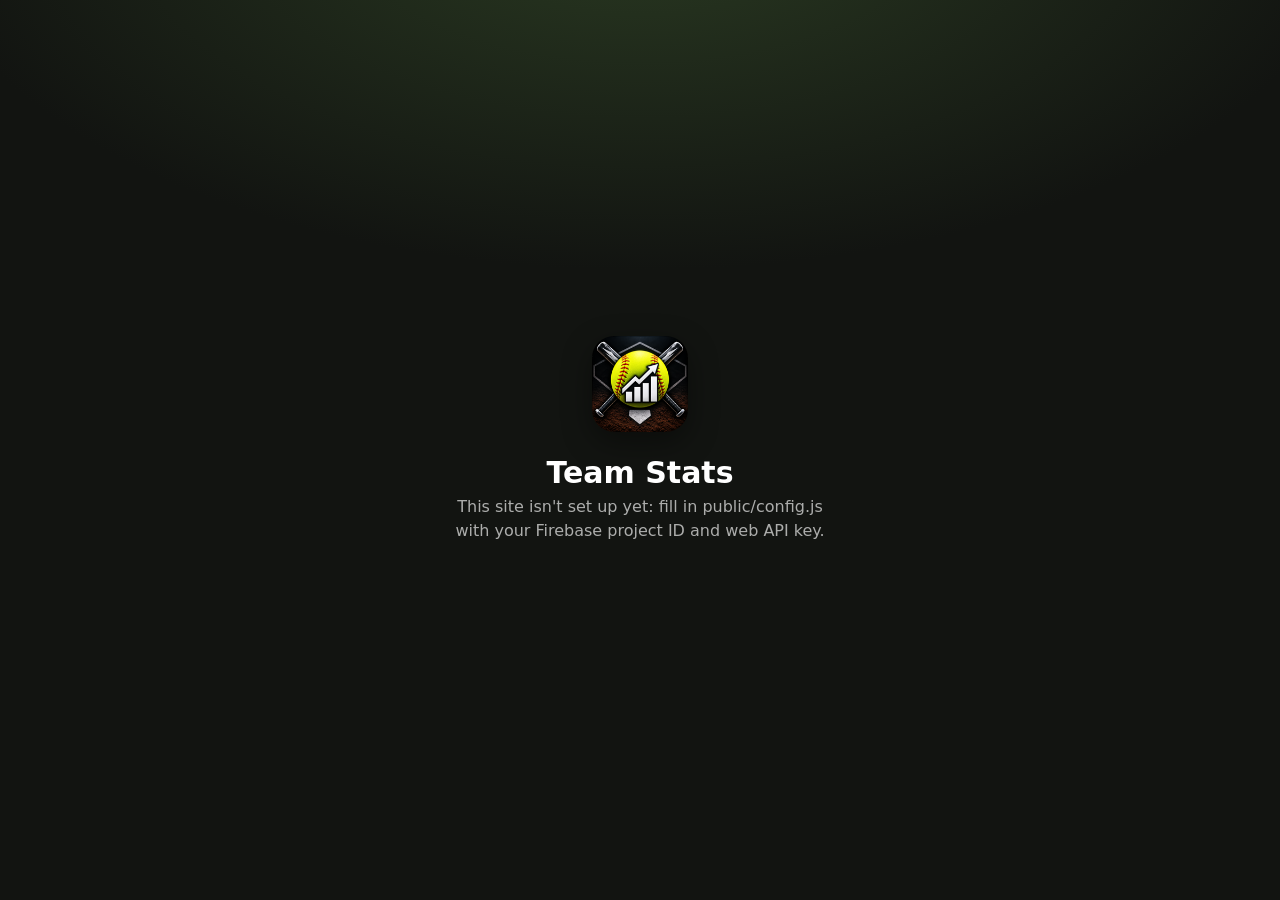
==== index.html @ 269b9b55 "Website" ====
<!doctype html>
<html lang="en">
<head>
  <meta charset="utf-8">
  <meta name="viewport" content="width=device-width, initial-scale=1, viewport-fit=cover">
  <meta name="theme-color" content="#121411">
  <meta name="robots" content="noindex">
  <title>Team Stats</title>
  <link rel="icon" type="image/png" href="favicon.png">
  <link rel="apple-touch-icon" href="apple-touch-icon.png">
  <link rel="stylesheet" href="styles.css">
</head>
<body>
  <div id="app" aria-live="polite"></div>
  <script src="config.js"></script>
  <script src="app.js"></script>
</body>
</html>
---- styles.css ----
/* Same look as the app: dark scoreboard, optic-yellow numbers, field-green accents, soft cards. */

:root {
  --bg: #f1f2ee;
  --card: #ffffff;
  --card-2: #f6f7f3;
  --text: #121411;
  --muted: #687064;
  --line: rgba(0, 0, 0, 0.08);
  --accent: #2e7d2a;
  --optic: #d9f23a;
  --board-1: #222621;
  --board-2: #121411;
  --win: #33a854;
  --loss: #db403d;
  --tie: #8a8f86;
  --hit: #1a52db;
  --hr: #f58c0d;
  --out: #d91f26;
  --other: #8c40bf;
  --radius: 14px;
  --shadow: 0 1px 2px rgba(0, 0, 0, 0.05), 0 4px 14px rgba(0, 0, 0, 0.05);
  --round: ui-rounded, "SF Pro Rounded", "Nunito", system-ui, -apple-system, "Segoe UI", Roboto, sans-serif;
  color-scheme: light dark;
}

@media (prefers-color-scheme: dark) {
  :root {
    --bg: #0b0c0b;
    --card: #191b18;
    --card-2: #20231f;
    --text: #f1f2ee;
    --muted: #9aa196;
    --line: rgba(255, 255, 255, 0.08);
    --accent: #59b04a;
    --shadow: none;
  }
}

* { box-sizing: border-box; }

html { -webkit-text-size-adjust: 100%; }

body {
  margin: 0;
  background: var(--bg);
  color: var(--text);
  font: 16px/1.45 system-ui, -apple-system, "Segoe UI", Roboto, sans-serif;
  padding: env(safe-area-inset-top) env(safe-area-inset-right) env(safe-area-inset-bottom) env(safe-area-inset-left);
}

a { color: var(--accent); text-decoration: none; }
a:hover { text-decoration: underline; }

button, input, select { font: inherit; color: inherit; }

.wrap { max-width: 980px; margin: 0 auto; padding: 0 16px 40px; }

/* ---------- Header ---------- */

.topbar {
  background: linear-gradient(var(--board-1), var(--board-2));
  color: #fff;
  border-bottom: 1px solid rgba(255, 255, 255, 0.06);
}
.topbar .wrap { padding-top: 14px; padding-bottom: 0; }
.brand { display: flex; align-items: center; gap: 12px; }
.brand img { width: 40px; height: 40px; border-radius: 10px; }
.brand h1 { font: 800 22px/1.1 var(--round); margin: 0; letter-spacing: -0.01em; }
.brand .sub { font: 700 12px/1.2 var(--round); letter-spacing: 0.08em; text-transform: uppercase; color: rgba(255, 255, 255, 0.6); margin-top: 2px; }
.brand .record { margin-left: auto; text-align: right; }
.brand .record b { display: block; font: 800 24px/1 var(--round); color: var(--optic); font-variant-numeric: tabular-nums; }

.tabs { display: flex; gap: 4px; margin-top: 14px; overflow-x: auto; scrollbar-width: none; }
.tabs a {
  flex: 0 0 auto;
  padding: 10px 14px 12px;
  font: 700 15px/1 var(--round);
  color: rgba(255, 255, 255, 0.65);
  border-bottom: 3px solid transparent;
  text-decoration: none;
}
.tabs a.on { color: #fff; border-bottom-color: var(--optic); }
.tabs .spacer { flex: 1; }
.tabs button.link {
  background: none; border: 0; padding: 10px 4px 12px; cursor: pointer;
  color: rgba(255, 255, 255, 0.5); font: 600 13px/1 var(--round); white-space: nowrap; flex: 0 0 auto;
}

/* ---------- Building blocks ---------- */

h2.section {
  font: 800 13px/1 var(--round);
  letter-spacing: 0.09em;
  text-transform: uppercase;
  color: var(--muted);
  margin: 28px 0 10px;
}

.card {
  background: var(--card);
  border: 1px solid var(--line);
  border-radius: var(--radius);
  box-shadow: var(--shadow);
}
.pad { padding: 16px; }

.board {
  background: linear-gradient(var(--board-1), var(--board-2));
  color: #fff;
  border-radius: 16px;
  border: 1px solid rgba(255, 255, 255, 0.08);
  box-shadow: 0 6px 18px rgba(0, 0, 0, 0.18);
}

.muted { color: var(--muted); }
.small { font-size: 13px; }
.num { font-variant-numeric: tabular-nums; }

.badge {
  display: inline-grid; place-items: center;
  width: 40px; height: 40px; border-radius: 10px; flex: 0 0 auto;
  font: 800 19px/1 var(--round); color: #fff;
}
.badge.W { background: var(--win); }
.badge.L { background: var(--loss); }
.badge.T { background: var(--tie); }
.badge.LIVE { background: var(--optic); color: #111; font-size: 11px; letter-spacing: 0.04em; }

.pill {
  display: inline-flex; align-items: center; gap: 6px;
  padding: 3px 9px; border-radius: 999px;
  font: 800 11px/1.4 var(--round); letter-spacing: 0.06em; text-transform: uppercase;
}
.pill.live { background: var(--optic); color: #111; }
.pill.live::before {
  content: ""; width: 7px; height: 7px; border-radius: 50%; background: #d91f26;
  animation: pulse 1.4s ease-in-out infinite;
}
.pill.demo { background: rgba(255, 255, 255, 0.14); color: #fff; }
@keyframes pulse { 50% { opacity: 0.25; } }
@media (prefers-reduced-motion: reduce) { .pill.live::before { animation: none; } }

select.control {
  appearance: none; -webkit-appearance: none;
  background: var(--card) url("data:image/svg+xml,%3Csvg xmlns='http://www.w3.org/2000/svg' width='12' height='8'%3E%3Cpath d='M1 1l5 5 5-5' stroke='%23888' stroke-width='2' fill='none'/%3E%3C/svg%3E") no-repeat right 12px center;
  border: 1px solid var(--line);
  border-radius: 10px;
  padding: 9px 34px 9px 12px;
  font: 600 15px/1.2 var(--round);
  max-width: 100%;
}
.controls { display: flex; flex-wrap: wrap; gap: 8px; margin-bottom: 12px; }

/* ---------- Lock screen ---------- */

.lock {
  min-height: 100vh; display: grid; place-items: center; padding: 24px 16px;
  background: radial-gradient(1200px 600px at 50% -10%, #2a3a22 0%, var(--board-2) 60%);
}
.lock .panel { width: 100%; max-width: 380px; text-align: center; color: #fff; }
.lock img { width: 96px; height: 96px; border-radius: 22px; box-shadow: 0 10px 30px rgba(0, 0, 0, 0.4); }
.lock h1 { font: 800 30px/1.1 var(--round); margin: 18px 0 6px; }
.lock p { color: rgba(255, 255, 255, 0.65); margin: 0 0 22px; }
.lock form { display: grid; gap: 10px; }
.lock input {
  width: 100%; padding: 14px 16px; border-radius: 12px;
  border: 1px solid rgba(255, 255, 255, 0.15); background: rgba(255, 255, 255, 0.07);
  color: #fff; font-size: 17px; text-align: center;
}
.lock input:focus { outline: 2px solid var(--optic); outline-offset: 1px; }
.btn {
  border: 0; border-radius: 12px; padding: 13px 16px; cursor: pointer;
  font: 800 17px/1 var(--round);
  background: linear-gradient(#3b9a35, #2e7d2a); color: #fff;
  box-shadow: 0 2px 8px rgba(46, 125, 42, 0.35);
}
.btn:active { transform: scale(0.98); }
.btn[disabled] { opacity: 0.6; cursor: default; }
.lock .err { color: #ff8a80; min-height: 1.4em; margin-top: 4px; font-size: 14px; }

/* ---------- Live game ---------- */

.live-card { padding: 16px 18px; margin-top: 16px; }
.live-top { display: flex; align-items: center; gap: 10px; flex-wrap: wrap; }
.live-top .where { color: rgba(255, 255, 255, 0.6); font: 700 13px/1 var(--round); letter-spacing: 0.06em; text-transform: uppercase; }
.live-top .open { margin-left: auto; color: var(--optic); font: 700 14px/1 var(--round); }
.live-body { display: grid; grid-template-columns: minmax(0, 340px) auto; justify-content: space-between; gap: 16px; align-items: center; margin-top: 14px; }
.score-row { display: flex; align-items: baseline; gap: 10px; }
.score-row + .score-row { margin-top: 4px; }
.score-row .tm { font: 800 15px/1.2 var(--round); letter-spacing: 0.04em; text-transform: uppercase; color: rgba(255, 255, 255, 0.75); min-width: 0; overflow: hidden; text-overflow: ellipsis; white-space: nowrap; flex: 1; }
.score-row .rn { font: 800 40px/1 var(--round); color: var(--optic); font-variant-numeric: tabular-nums; }
.situation { display: flex; align-items: center; gap: 14px; margin-top: 12px; color: rgba(255, 255, 255, 0.7); font: 700 13px/1 var(--round); letter-spacing: 0.05em; text-transform: uppercase; flex-wrap: wrap; }
.outs { display: inline-flex; gap: 5px; vertical-align: middle; margin-left: 6px; }
.outs i { width: 11px; height: 11px; border-radius: 50%; border: 1px solid rgba(255, 255, 255, 0.25); background: rgba(255, 255, 255, 0.08); }
.outs i.on { background: var(--optic); border-color: var(--optic); box-shadow: 0 0 6px rgba(217, 242, 58, 0.6); }
.atbat { margin-top: 10px; font-size: 15px; color: rgba(255, 255, 255, 0.85); }
.atbat b { color: #fff; font-family: var(--round); }
.diamond { width: 112px; text-align: center; }
.diamond svg { width: 112px; height: 86px; display: block; }
.diamond .runners { font-size: 12px; color: rgba(255, 255, 255, 0.75); line-height: 1.35; }

/* ---------- Game list ---------- */

.games { display: grid; gap: 8px; }
.game-row {
  display: flex; align-items: center; gap: 12px; padding: 12px 14px;
  color: inherit; text-decoration: none;
}
.game-row:hover { text-decoration: none; background: var(--card-2); }
.game-row .who { font: 700 17px/1.25 var(--round); }
.game-row .when { color: var(--muted); font-size: 14px; }
.game-row .sc { margin-left: auto; font: 800 21px/1 var(--round); font-variant-numeric: tabular-nums; white-space: nowrap; }
.game-row .chev { color: var(--muted); font-size: 20px; margin-left: 4px; }
.empty { padding: 28px 16px; text-align: center; color: var(--muted); }

/* ---------- Game page ---------- */

.back { display: inline-block; margin: 16px 0 0; font: 700 15px/1 var(--round); }
.game-head { padding: 18px; margin-top: 12px; text-align: center; }
.game-head .status { font: 800 13px/1 var(--round); letter-spacing: 0.12em; text-transform: uppercase; color: var(--optic); }
.game-head .teams { display: grid; grid-template-columns: 1fr auto 1fr; align-items: end; gap: 8px; margin-top: 10px; }
.game-head .tn { font: 800 13px/1.2 var(--round); letter-spacing: 0.06em; text-transform: uppercase; color: rgba(255, 255, 255, 0.7); overflow-wrap: anywhere; }
.game-head .big { font: 800 52px/1 var(--round); color: var(--optic); font-variant-numeric: tabular-nums; }
.game-head .dash { font: 800 30px/1 var(--round); color: rgba(255, 255, 255, 0.3); padding-bottom: 10px; }
.game-head .date { margin-top: 10px; color: rgba(255, 255, 255, 0.6); font-size: 14px; }

/* ---------- Tables ---------- */

.scroll { overflow-x: auto; -webkit-overflow-scrolling: touch; border-radius: var(--radius); }
table.stats { border-collapse: separate; border-spacing: 0; width: 100%; font-size: 14px; }
table.stats th, table.stats td { padding: 9px 10px; text-align: right; white-space: nowrap; border-bottom: 1px solid var(--line); font-variant-numeric: tabular-nums; }
table.stats th {
  font: 800 11px/1 var(--round); letter-spacing: 0.06em; text-transform: uppercase; color: var(--muted);
  background: var(--card-2); position: sticky; top: 0;
}
table.stats th.sortable { cursor: pointer; user-select: none; }
table.stats th.sorted { color: var(--accent); }
table.stats th:first-child, table.stats td:first-child {
  text-align: left; position: sticky; left: 0; background: var(--card); z-index: 1;
  font-weight: 600; box-shadow: 1px 0 0 var(--line);
}
table.stats th:first-child { background: var(--card-2); z-index: 2; }
table.stats tr:last-child td { border-bottom: 0; }
table.stats tr.total td { font-weight: 800; background: var(--card-2); }
table.stats tr.total td:first-child { background: var(--card-2); }
table.stats td.zero { color: var(--muted); opacity: 0.6; }
table.stats td.rate { font-weight: 700; }
table.line td.r, table.line th.r { border-left: 1px solid var(--line); font-weight: 800; }

.legend { margin-top: 10px; font-size: 13px; color: var(--muted); }

/* ---------- Spray chart ---------- */

.spray-card { padding: 14px; }
.spray-head { display: flex; align-items: baseline; gap: 10px; flex-wrap: wrap; }
.spray-head .t { font: 800 19px/1.2 var(--round); }
.spray-head .l { margin-left: auto; color: var(--muted); font: 600 13px/1.2 var(--round); }
.spray-card svg.field { display: block; width: 100%; max-width: 560px; margin: 8px auto 0; height: auto; }
.keys { display: flex; flex-wrap: wrap; gap: 14px; align-items: center; margin-top: 10px; font: 700 12px/1 var(--round); }
.keys span { display: inline-flex; align-items: center; gap: 5px; }
.keys i { width: 10px; height: 10px; border-radius: 50%; display: inline-block; }
.keys .count { margin-left: auto; color: var(--muted); font-variant-numeric: tabular-nums; }

/* ---------- Play-by-play ---------- */

.pbp .inn { padding: 10px 16px 4px; font: 800 12px/1 var(--round); letter-spacing: 0.08em; text-transform: uppercase; color: var(--muted); background: var(--card-2); border-top: 1px solid var(--line); }
.pbp .inn:first-child { border-top: 0; border-radius: var(--radius) var(--radius) 0 0; }
.pbp .play { padding: 9px 16px; border-top: 1px solid var(--line); }
.pbp .play .r { color: var(--muted); font-size: 13px; }

.book img { display: block; width: 100%; height: auto; border-radius: 10px; background: #fbfaf5; }
.book .note { padding: 18px; text-align: center; color: var(--muted); }

.foot { margin-top: 30px; text-align: center; color: var(--muted); font-size: 13px; }

.notice { margin-top: 16px; padding: 14px 16px; border-radius: var(--radius); background: rgba(219, 64, 61, 0.1); color: var(--loss); font-weight: 600; }

@media (max-width: 560px) {
  .live-body { grid-template-columns: 1fr; }
  .diamond { width: auto; display: flex; align-items: center; gap: 12px; text-align: left; }
  .game-head .big { font-size: 44px; }
  .brand .record b { font-size: 21px; }
}
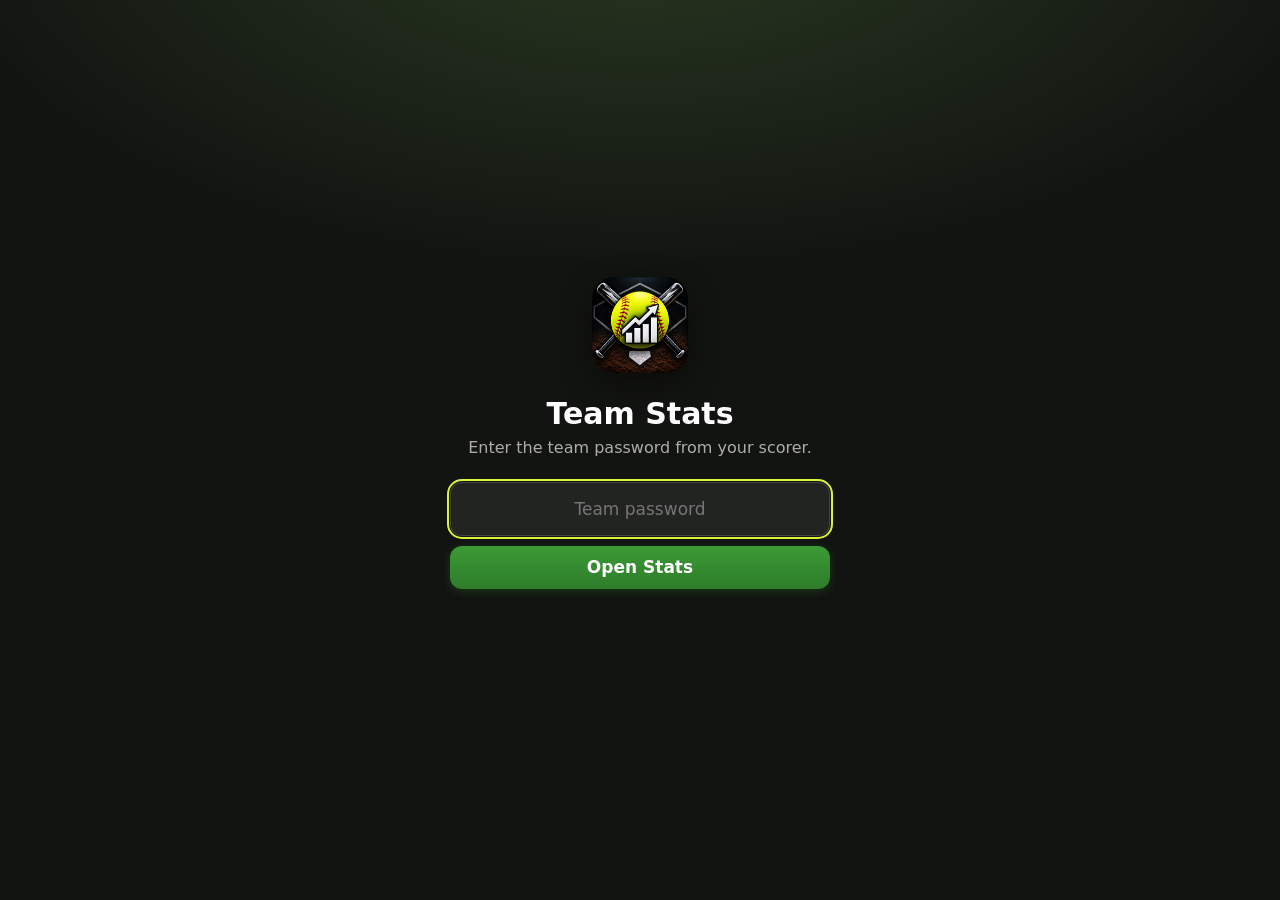
==== commit 2b85a7f4: "Handle seasons / tournaments" ====
--- a/index.html
+++ b/index.html
@@ -12,7 +12,16 @@
 </head>
 <body>
   <div id="app" aria-live="polite"></div>
-  <script src="config.js"></script>
-  <script src="app.js"></script>
+  <script>
+    // Always load the latest config and code: hosts like GitHub Pages let browsers keep old copies
+    // for up to 10 minutes, so an update (or a just-filled-in config.js) wouldn't show right away.
+    (function load(files) {
+      if (!files.length) return;
+      var s = document.createElement("script");
+      s.src = files[0] + "?v=" + Date.now();
+      s.onload = function () { load(files.slice(1)); };
+      document.body.appendChild(s);
+    })(["config.js", "app.js"]);
+  </script>
 </body>
 </html>
--- a/styles.css
+++ b/styles.css
@@ -96,6 +96,9 @@
   color: var(--muted);
   margin: 28px 0 10px;
 }
+h2.section { display: flex; align-items: center; gap: 8px; flex-wrap: wrap; }
+h2.section .rec { margin-left: auto; letter-spacing: 0.04em; font-variant-numeric: tabular-nums; }
+.pill.tourney { background: var(--accent); color: #fff; letter-spacing: 0.04em; }
 
 .card {
   background: var(--card);
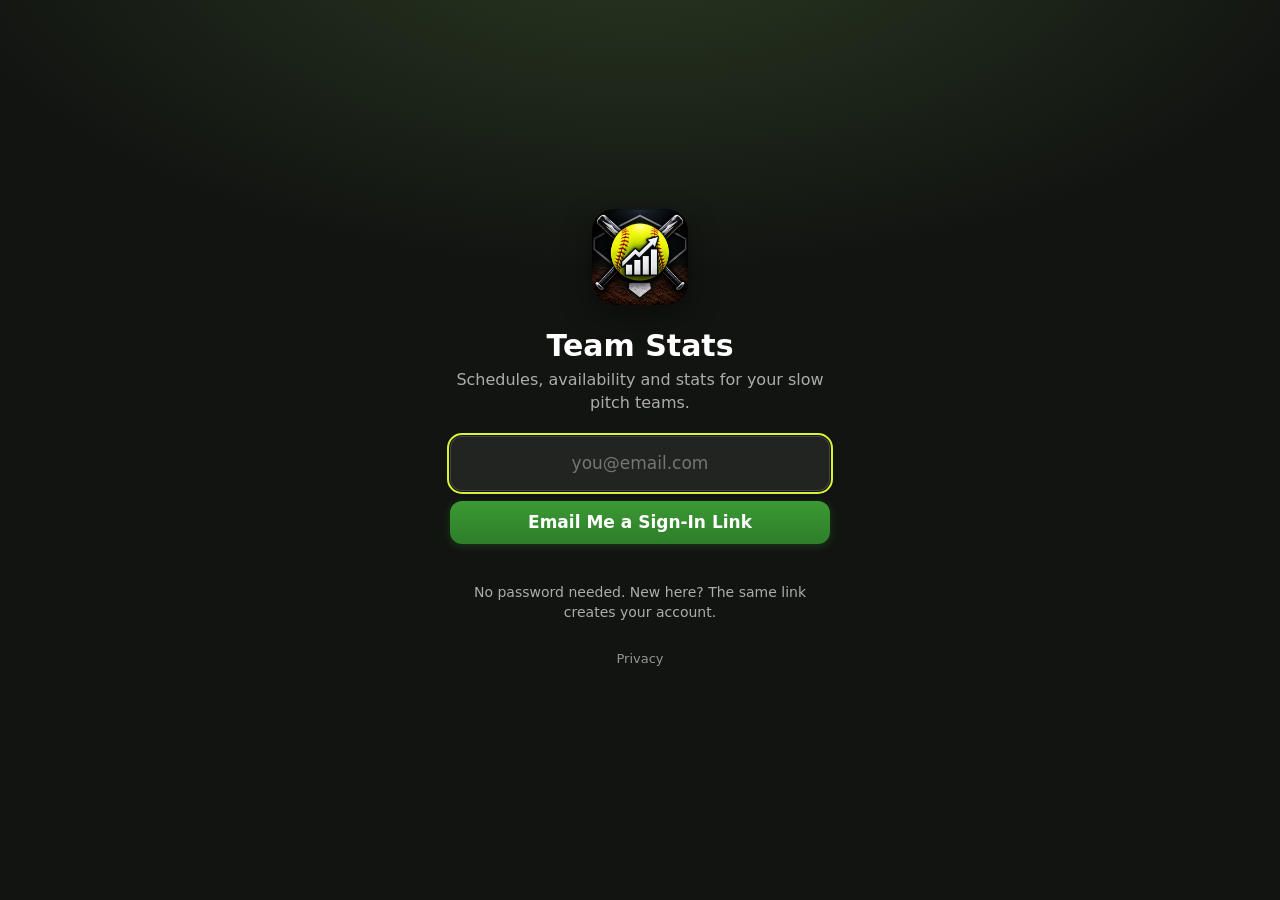
==== commit df1f266c: "Web app ui improvements" ====
--- a/index.html
+++ b/index.html
@@ -8,13 +8,19 @@
   <title>Team Stats</title>
   <link rel="icon" type="image/png" href="favicon.png">
   <link rel="apple-touch-icon" href="apple-touch-icon.png">
-  <link rel="stylesheet" href="styles.css">
+  <script>
+    // Hosts like GitHub Pages let browsers keep old copies for up to 10 minutes, so load the latest
+    // styles, config and code every time (otherwise an update wouldn't show right away).
+    var css = document.createElement("link");
+    css.rel = "stylesheet";
+    css.href = "styles.css?v=" + Date.now();
+    document.head.appendChild(css);
+  </script>
+  <noscript><link rel="stylesheet" href="styles.css"></noscript>
 </head>
 <body>
   <div id="app" aria-live="polite"></div>
   <script>
-    // Always load the latest config and code: hosts like GitHub Pages let browsers keep old copies
-    // for up to 10 minutes, so an update (or a just-filled-in config.js) wouldn't show right away.
     (function load(files) {
       if (!files.length) return;
       var s = document.createElement("script");
--- a/styles.css
+++ b/styles.css
@@ -154,6 +154,7 @@
   max-width: 100%;
 }
 .controls { display: flex; flex-wrap: wrap; gap: 8px; margin-bottom: 12px; }
+.controls .control { flex: 1 1 180px; min-width: 0; }
 
 /* ---------- Lock screen ---------- */
 
@@ -181,6 +182,23 @@
 .btn:active { transform: scale(0.98); }
 .btn[disabled] { opacity: 0.6; cursor: default; }
 .lock .err { color: #ff8a80; min-height: 1.4em; margin-top: 4px; font-size: 14px; }
+.team-list { display: grid; gap: 8px; margin: -8px 0 22px; text-align: left; }
+.team-item { display: flex; align-items: center; gap: 6px; }
+.team-item a {
+  flex: 1; display: block; padding: 14px 16px; border-radius: 12px;
+  background: rgba(255, 255, 255, 0.08); border: 1px solid rgba(255, 255, 255, 0.12);
+  color: #fff; font: 800 18px/1.2 var(--round); text-decoration: none;
+}
+.team-item a:hover { background: rgba(255, 255, 255, 0.14); }
+.team-item a::after { content: "›"; float: right; color: var(--optic); }
+.team-item .forget { background: none; border: 0; color: rgba(255, 255, 255, 0.4); font-size: 24px; cursor: pointer; padding: 6px 8px; }
+.lock .or { margin: 4px 0 12px; font-size: 14px; }
+.lock .fine { margin-top: 28px; font-size: 13px; }
+.lock .fine a { color: rgba(255, 255, 255, 0.55); }
+.tabs .teams-link {
+  flex: 0 0 auto; padding: 10px 4px 12px; white-space: nowrap;
+  color: rgba(255, 255, 255, 0.55); font: 600 13px/1 var(--round); border: 0;
+}
 
 /* ---------- Live game ---------- */
 
@@ -251,6 +269,15 @@
 table.stats td.rate { font-weight: 700; }
 table.line td.r, table.line th.r { border-left: 1px solid var(--line); font-weight: 800; }
 
+.my-rates { display: grid; grid-template-columns: repeat(4, minmax(0, 1fr)); gap: 8px; }
+.my-rate { padding: 16px 8px 14px; text-align: center; }
+.my-rate b { display: block; font: 800 32px/1 var(--round); color: var(--accent); font-variant-numeric: tabular-nums; }
+.my-rate span, .my-counts span { display: block; margin-top: 6px; font: 800 11px/1 var(--round); letter-spacing: 0.1em; text-transform: uppercase; color: var(--muted); }
+.my-counts { display: grid; grid-template-columns: repeat(12, minmax(0, 1fr)); margin-top: 8px; padding: 6px 4px; }
+@media (max-width: 700px) { .my-counts { grid-template-columns: repeat(6, minmax(0, 1fr)); } }
+.my-counts div { text-align: center; padding: 8px 4px; }
+.my-counts b { display: block; font: 800 20px/1 var(--round); font-variant-numeric: tabular-nums; }
+@media (max-width: 480px) { .my-rate b { font-size: 22px; } }
 .legend { margin-top: 10px; font-size: 13px; color: var(--muted); }
 
 /* ---------- Spray chart ---------- */
@@ -285,3 +312,142 @@
   .game-head .big { font-size: 44px; }
   .brand .record b { font-size: 21px; }
 }
+
+/* ---------- Accounts, schedule & team ---------- */
+
+.lock input[type="text"], .lock input[type="email"] { margin-bottom: 0; }
+.lock .flash, .flash {
+  background: rgba(217, 242, 58, 0.14); color: inherit; border: 1px solid rgba(217, 242, 58, 0.35);
+  border-radius: 12px; padding: 10px 14px; font-size: 14px;
+}
+main .flash { margin-top: 16px; }
+.lock details.fold { text-align: left; margin: 14px 0 0; }
+.lock details.fold summary { cursor: pointer; color: var(--optic); font: 700 15px/1.3 var(--round); padding: 6px 0; }
+.lock details.fold form { margin-top: 10px; }
+.lock .or a { color: rgba(255, 255, 255, 0.75); }
+.btn.small { padding: 9px 13px; font-size: 14px; border-radius: 10px; box-shadow: none; }
+.btn.ghost { background: rgba(127, 127, 127, 0.16); color: inherit; box-shadow: none; }
+.lock .btn.ghost { color: #fff; }
+.btn.danger { background: rgba(219, 64, 61, 0.14); color: var(--loss); box-shadow: none; }
+h2.section .btn { margin-left: auto; letter-spacing: 0; text-transform: none; }
+.link-btn { background: none; border: 0; padding: 4px 2px; color: var(--accent); font: 700 14px/1 var(--round); cursor: pointer; }
+.link-btn.danger { color: var(--loss); }
+.muted { color: var(--muted); }
+
+/* Schedule cards */
+.sched { padding: 14px 16px; margin-bottom: 10px; }
+.sched.is-past { opacity: 0.75; }
+.sched-top { display: flex; gap: 14px; align-items: flex-start; }
+.sched-date {
+  flex: 0 0 auto; width: 56px; text-align: center; border-radius: 12px; padding: 6px 0 7px;
+  background: linear-gradient(var(--board-1), var(--board-2)); color: #fff;
+}
+.sched-date .dow, .sched-date .mon { display: block; font: 800 10px/1.2 var(--round); letter-spacing: 0.08em; text-transform: uppercase; color: rgba(255, 255, 255, 0.65); }
+.sched-date .day { display: block; font: 800 24px/1.1 var(--round); color: var(--optic); }
+.sched-info { flex: 1; min-width: 0; }
+.sched-info .opp { font: 800 18px/1.25 var(--round); }
+.sched-info .meta { color: var(--muted); font-size: 14px; margin-top: 2px; }
+.sched-info .loc { margin-top: 6px; font-size: 14px; }
+.sched-info .loc-name { display: block; }
+.sched-info .loc-links { display: flex; flex-wrap: wrap; gap: 6px; margin-top: 6px; }
+.sched-info .map-link {
+  font: 700 12px/1 var(--round); padding: 6px 10px; border-radius: 999px; text-decoration: none;
+  background: var(--card-2); border: 1px solid var(--line); color: inherit;
+}
+.sched-info .map-link:hover { border-color: var(--accent, currentColor); }
+.sched-info .notes { margin-top: 6px; font-size: 14px; white-space: pre-wrap; }
+/* Edit / Delete float in the corner so the field, map buttons and notes get the card's full width. */
+.sched-admin { float: right; display: flex; gap: 2px; margin: -6px -8px 0 8px; }
+.sched-admin .link-btn { padding: 6px 8px; font-size: 13px; }
+.answer { display: flex; align-items: center; gap: 10px; flex-wrap: wrap; margin-top: 14px; }
+.answer-label { font: 700 14px/1 var(--round); color: var(--muted); }
+.seg { display: inline-flex; background: var(--card-2); border: 1px solid var(--line); border-radius: 12px; padding: 3px; gap: 3px; margin-left: auto; }
+.seg-btn {
+  border: 0; background: none; cursor: pointer; padding: 9px 16px; border-radius: 9px;
+  font: 800 15px/1 var(--round); color: var(--muted);
+}
+.seg-btn.on { color: #fff; box-shadow: 0 1px 3px rgba(0, 0, 0, 0.18); }
+.seg-btn.in.on { background: var(--win); }
+.seg-btn.maybe.on { background: #d39b12; }
+.seg-btn.out.on { background: var(--loss); }
+.seg-btn[disabled] { opacity: 0.5; }
+.tally { display: flex; gap: 12px; flex-wrap: wrap; margin-top: 12px; font: 700 13px/1 var(--round); }
+.tally .t-in { color: var(--win); }
+.tally .t-maybe { color: #c48d0c; }
+.tally .t-out { color: var(--loss); }
+.tally .t-none { color: var(--muted); }
+details.who { margin-top: 10px; }
+details.who summary, details.fold.past summary { cursor: pointer; color: var(--accent); font: 700 14px/1.4 var(--round); }
+details.fold.past { margin-top: 18px; }
+details.fold.past summary { margin-bottom: 10px; }
+.who-group { margin-top: 10px; }
+.who-head { font: 800 11px/1 var(--round); letter-spacing: 0.08em; text-transform: uppercase; margin-bottom: 6px; }
+.who-head.in { color: var(--win); } .who-head.maybe { color: #c48d0c; } .who-head.out { color: var(--loss); } .who-head.none { color: var(--muted); }
+.who-names { display: flex; flex-wrap: wrap; gap: 6px; }
+.who-name { background: var(--card-2); border: 1px solid var(--line); border-radius: 999px; padding: 4px 10px; font-size: 14px; }
+.who-name em { color: var(--muted); font-style: normal; }
+
+/* Add / edit game */
+.game-form { padding: 16px; margin-bottom: 10px; display: grid; gap: 12px; border-color: var(--accent); }
+.form-title { font: 800 17px/1 var(--round); }
+.game-form label { display: grid; gap: 5px; font: 700 12px/1 var(--round); letter-spacing: 0.04em; text-transform: uppercase; color: var(--muted); }
+.game-form input, .game-form select, .game-form textarea {
+  font: 16px/1.3 system-ui, sans-serif; color: var(--text); background: var(--card-2);
+  border: 1px solid var(--line); border-radius: 10px; padding: 10px 12px; width: 100%; text-transform: none; letter-spacing: 0;
+  min-width: 0; max-width: 100%;
+}
+/* Safari gives date and time fields a fixed minimum width of their own; let them shrink to the column. */
+.game-form input[type="date"], .game-form input[type="time"] {
+  -webkit-appearance: none; appearance: none; display: block; min-height: 44px; text-align: left;
+}
+.game-form input::-webkit-date-and-time-value { text-align: left; }
+.game-form label { min-width: 0; }
+.row2 { display: grid; grid-template-columns: minmax(0, 1fr) minmax(0, 1fr); gap: 10px; }
+.pin-field { display: grid; gap: 8px; margin-top: -4px; }
+.pin-row { display: flex; align-items: center; gap: 10px; flex-wrap: wrap; }
+.pin-status { font-size: 14px; color: var(--muted); margin-right: auto; }
+.pin-map { display: grid; gap: 8px; }
+.pin-map[hidden] { display: none; }
+.pin-search { display: flex; gap: 8px; }
+.pin-search input { flex: 1; min-width: 0; }
+.pin-results { display: grid; gap: 4px; }
+.pin-result { display: grid; gap: 2px; text-align: left; padding: 8px 10px; border-radius: 10px; border: 1px solid var(--line); background: var(--card-2); color: inherit; cursor: pointer; }
+.pin-result b { font: 700 14px/1.2 var(--round); }
+.pin-result span { font-size: 12px; color: var(--muted); overflow: hidden; text-overflow: ellipsis; white-space: nowrap; }
+.pin-canvas { height: 320px; border-radius: 12px; overflow: hidden; border: 1px solid var(--line); }
+.pin-tools { display: flex; align-items: center; justify-content: space-between; gap: 8px; }
+.pin-tools .seg { margin-left: 0; }
+.pin-note { margin: 0; font-size: 13px; color: var(--muted); }
+.pin-icon { background: #e5322d; border: 3px solid #fff; border-radius: 50%; box-shadow: 0 1px 4px rgba(0, 0, 0, 0.5); }
+.form-actions { display: flex; gap: 8px; justify-content: flex-end; flex-wrap: wrap; }
+.form-actions.start { justify-content: flex-start; margin-top: 12px; }
+
+/* Team tab */
+.codebox {
+  font: 600 14px/1.4 ui-monospace, SFMono-Regular, Menlo, monospace; background: var(--card-2);
+  border: 1px solid var(--line); border-radius: 10px; padding: 10px 12px; overflow-wrap: anywhere;
+}
+.codebox.big { font-size: 22px; font-weight: 800; letter-spacing: 0.06em; text-align: center; }
+.roster-row { display: flex; align-items: center; gap: 10px; padding: 12px 16px; border-top: 1px solid var(--line); flex-wrap: wrap; }
+.roster-row:first-child { border-top: 0; }
+.rname { flex: 1; font: 700 16px/1.3 var(--round); display: flex; align-items: center; gap: 8px; flex-wrap: wrap; }
+.pill.mgr { background: var(--accent); color: #fff; }
+.pill.sched { background: var(--card-2); color: var(--accent); border: 1px solid var(--accent); }
+.you { color: var(--muted); font: 600 13px/1 var(--round); }
+.radmin { display: flex; gap: 10px; align-items: center; margin-left: auto; }
+.role-select {
+  appearance: none; -webkit-appearance: none; background: var(--card-2) url("data:image/svg+xml,%3Csvg xmlns='http://www.w3.org/2000/svg' width='10' height='6'%3E%3Cpath d='M1 1l4 4 4-4' fill='none' stroke='%23888' stroke-width='1.6'/%3E%3C/svg%3E") no-repeat right 10px center;
+  border: 1px solid var(--line); border-radius: 9px; padding: 6px 28px 6px 10px; font: 700 13px/1.2 var(--round);
+}
+.team-actions { display: flex; gap: 8px; flex-wrap: wrap; }
+
+@media (max-width: 560px) {
+  .tabs { gap: 0; margin-left: -6px; margin-right: -6px; }
+  .tabs a { padding-left: 8px; padding-right: 8px; font-size: 14px; }
+  .sched-info .loc-links { gap: 5px; }
+  .sched-info .map-link { padding: 6px 9px; }
+  .seg { margin-left: 0; width: 100%; }
+  .seg-btn { flex: 1; }
+  .row2 { grid-template-columns: minmax(0, 1fr); }
+}
+.pin-tools .seg-btn[aria-pressed="true"] { background: var(--accent); color: #fff; }
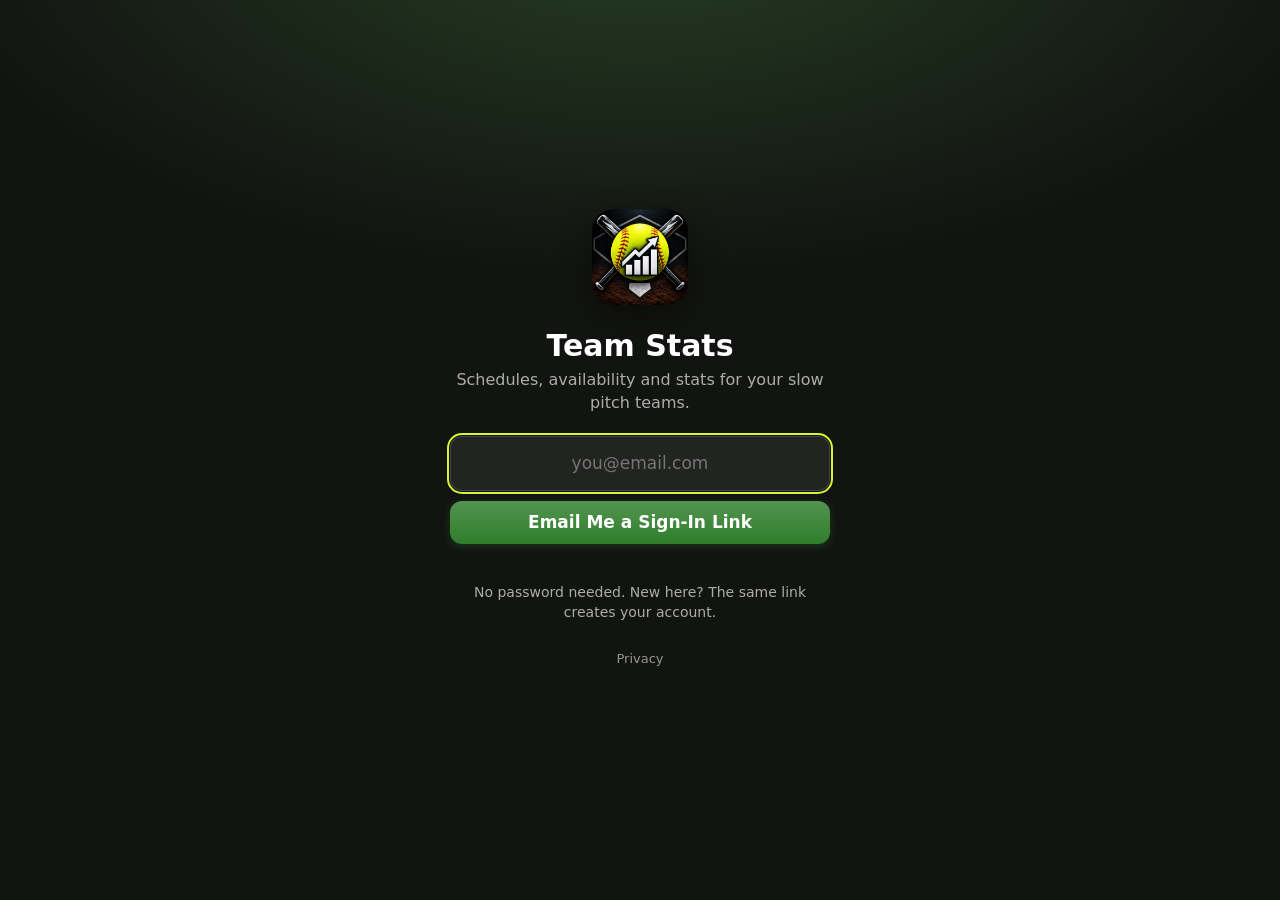
==== commit 45bf5089: "Fix gradient" ====
--- a/index.html
+++ b/index.html
@@ -8,6 +8,10 @@
   <title>Team Stats</title>
   <link rel="icon" type="image/png" href="favicon.png">
   <link rel="apple-touch-icon" href="apple-touch-icon.png">
+  <link rel="manifest" href="manifest.json">
+  <meta name="apple-mobile-web-app-capable" content="yes">
+  <meta name="apple-mobile-web-app-status-bar-style" content="black-translucent">
+  <meta name="apple-mobile-web-app-title" content="Team Stats">
   <script>
     // Hosts like GitHub Pages let browsers keep old copies for up to 10 minutes, so load the latest
     // styles, config and code every time (otherwise an update wouldn't show right away).
@@ -27,7 +31,7 @@
       s.src = files[0] + "?v=" + Date.now();
       s.onload = function () { load(files.slice(1)); };
       document.body.appendChild(s);
-    })(["config.js", "app.js"]);
+    })(["config.js", "engine.js", "book.js", "scorer.js", "app.js"]);
   </script>
 </body>
 </html>
--- a/styles.css
+++ b/styles.css
@@ -8,9 +8,14 @@
   --muted: #687064;
   --line: rgba(0, 0, 0, 0.08);
   --accent: #2e7d2a;
+  --on-accent: #fff;        /* text on the main color (team colors may set it dark) */
   --optic: #d9f23a;
   --board-1: #222621;
   --board-2: #121411;
+  /* Behind every page, in the team's colors: a glow of the main color over the page color. */
+  --backdrop: radial-gradient(1200px 640px at 50% -100px, color-mix(in srgb, var(--accent) 30%, transparent) 0%, transparent 62%),
+              radial-gradient(900px 500px at 50% 112%, color-mix(in srgb, var(--board-1) 12%, transparent) 0%, transparent 60%),
+              linear-gradient(var(--bg), var(--bg));
   --win: #33a854;
   --loss: #db403d;
   --tie: #8a8f86;
@@ -27,27 +32,42 @@
 @media (prefers-color-scheme: dark) {
   :root {
     --bg: #0b0c0b;
-    --card: #191b18;
-    --card-2: #20231f;
+    /* Cards take on a little of the team's background color. */
+    --card: color-mix(in srgb, var(--board-1) 30%, #191b18);
+    --card-2: color-mix(in srgb, var(--board-1) 30%, #20231f);
     --text: #f1f2ee;
     --muted: #9aa196;
     --line: rgba(255, 255, 255, 0.08);
     --accent: #59b04a;
     --shadow: none;
+    /* The same look as the sign-in and loading screens, carried on behind the page. */
+    /* The top of it (measured in pixels, so long pages match) also fills the strip under the status bar. */
+    --backdrop-top: radial-gradient(1200px 640px at 50% -100px, color-mix(in srgb, var(--accent) 30%, var(--board-1)) 0%, transparent 62%),
+                    linear-gradient(var(--board-1), var(--board-2) 640px);
+    --backdrop: radial-gradient(900px 500px at 50% 112%, color-mix(in srgb, var(--accent) 14%, transparent) 0%, transparent 60%),
+                var(--backdrop-top);
   }
 }
 
 * { box-sizing: border-box; }
 
-html { -webkit-text-size-adjust: 100%; }
+html { -webkit-text-size-adjust: 100%; background: var(--bg); }
 
 body {
   margin: 0;
-  background: var(--bg);
   color: var(--text);
   font: 16px/1.45 system-ui, -apple-system, "Segoe UI", Roboto, sans-serif;
   padding: env(safe-area-inset-top) env(safe-area-inset-right) env(safe-area-inset-bottom) env(safe-area-inset-left);
 }
+
+/* Scrolls with the page, so the header always sits on the glow at the top. */
+body { min-height: 100vh; background: var(--backdrop); }
+/* The home screen app draws under the iPhone's status bar: that strip keeps the header's color while the page
+   scrolls beneath it. */
+body::after { content: ""; position: fixed; top: 0; left: 0; right: 0; height: env(safe-area-inset-top); z-index: 30;
+  pointer-events: none; background: var(--board-1); }
+body:has(.lock)::after { background: color-mix(in srgb, var(--accent) 30%, var(--board-1)); }
+@media (prefers-color-scheme: dark) { body::after { background: var(--backdrop-top); } }
 
 a { color: var(--accent); text-decoration: none; }
 a:hover { text-decoration: underline; }
@@ -63,6 +83,8 @@
   color: #fff;
   border-bottom: 1px solid rgba(255, 255, 255, 0.06);
 }
+/* In dark mode the header sits right on the page's glow, like the sign-in screen. */
+@media (prefers-color-scheme: dark) { .topbar { background: none; } }
 .topbar .wrap { padding-top: 14px; padding-bottom: 0; }
 .brand { display: flex; align-items: center; gap: 12px; }
 .brand img { width: 40px; height: 40px; border-radius: 10px; }
@@ -98,7 +120,7 @@
 }
 h2.section { display: flex; align-items: center; gap: 8px; flex-wrap: wrap; }
 h2.section .rec { margin-left: auto; letter-spacing: 0.04em; font-variant-numeric: tabular-nums; }
-.pill.tourney { background: var(--accent); color: #fff; letter-spacing: 0.04em; }
+.pill.tourney { background: var(--accent); color: var(--on-accent); letter-spacing: 0.04em; }
 
 .card {
   background: var(--card);
@@ -160,7 +182,7 @@
 
 .lock {
   min-height: 100vh; display: grid; place-items: center; padding: 24px 16px;
-  background: radial-gradient(1200px 600px at 50% -10%, #2a3a22 0%, var(--board-2) 60%);
+  background: radial-gradient(1200px 600px at 50% -10%, color-mix(in srgb, var(--accent) 30%, var(--board-1)) 0%, var(--board-2) 60%);
 }
 .lock .panel { width: 100%; max-width: 380px; text-align: center; color: #fff; }
 .lock img { width: 96px; height: 96px; border-radius: 22px; box-shadow: 0 10px 30px rgba(0, 0, 0, 0.4); }
@@ -176,8 +198,8 @@
 .btn {
   border: 0; border-radius: 12px; padding: 13px 16px; cursor: pointer;
   font: 800 17px/1 var(--round);
-  background: linear-gradient(#3b9a35, #2e7d2a); color: #fff;
-  box-shadow: 0 2px 8px rgba(46, 125, 42, 0.35);
+  background: linear-gradient(color-mix(in srgb, var(--accent) 82%, #fff), var(--accent)); color: var(--on-accent);
+  box-shadow: 0 2px 8px color-mix(in srgb, var(--accent) 35%, transparent);
 }
 .btn:active { transform: scale(0.98); }
 .btn[disabled] { opacity: 0.6; cursor: default; }
@@ -431,8 +453,8 @@
 .roster-row { display: flex; align-items: center; gap: 10px; padding: 12px 16px; border-top: 1px solid var(--line); flex-wrap: wrap; }
 .roster-row:first-child { border-top: 0; }
 .rname { flex: 1; font: 700 16px/1.3 var(--round); display: flex; align-items: center; gap: 8px; flex-wrap: wrap; }
-.pill.mgr { background: var(--accent); color: #fff; }
-.pill.sched { background: var(--card-2); color: var(--accent); border: 1px solid var(--accent); }
+.pill.mgr { background: var(--accent); color: var(--on-accent); }
+.pill.role { background: var(--card-2); color: var(--accent); border: 1px solid var(--accent); }
 .you { color: var(--muted); font: 600 13px/1 var(--round); }
 .radmin { display: flex; gap: 10px; align-items: center; margin-left: auto; }
 .role-select {
@@ -450,4 +472,239 @@
   .seg-btn { flex: 1; }
   .row2 { grid-template-columns: minmax(0, 1fr); }
 }
-.pin-tools .seg-btn[aria-pressed="true"] { background: var(--accent); color: #fff; }
+.pin-tools .seg-btn[aria-pressed="true"] { background: var(--accent); color: var(--on-accent); }
+
+/* ---------- Keeping score ---------- */
+
+.keep-score { display: flex; align-items: center; gap: 12px; padding: 14px 16px; margin-top: 16px; text-decoration: none; color: inherit; }
+.keep-score .ks-icon { width: 38px; height: 38px; border-radius: 10px; display: grid; place-items: center; background: var(--accent); color: var(--on-accent); font-size: 20px; }
+.keep-score b { font: 800 17px/1.2 var(--round); }
+.keep-score .chev { margin-left: auto; color: var(--muted); font-size: 22px; }
+.sync-dot { width: 12px; height: 12px; border-radius: 50%; flex: 0 0 auto; margin: 0 6px; background: var(--muted); }
+.sync-dot.ok { background: var(--win); } .sync-dot.wait, .sync-dot.busy { background: #e0a100; } .sync-dot.bad { background: var(--loss); }
+
+.lineup-list { padding: 4px 0; }
+.lineup-row { display: flex; align-items: center; gap: 10px; padding: 8px 12px; border-top: 1px solid var(--line); }
+.lineup-row:first-child { border-top: 0; }
+.lineup-row.off { opacity: 0.5; }
+.lineup-row input[type="text"] { flex: 1; min-width: 0; border: 1px solid var(--line); background: var(--card-2); border-radius: 9px; padding: 8px 10px; font: 600 15px/1.2 var(--round); }
+.lineup-check { flex: 1; display: flex; align-items: center; gap: 10px; font: 700 16px/1.3 var(--round); cursor: pointer; min-width: 0; }
+.lineup-check input { width: 20px; height: 20px; accent-color: var(--accent); }
+.lineup-row .order { width: 24px; text-align: center; font: 800 14px/1 var(--round); color: var(--muted); font-variant-numeric: tabular-nums; }
+.linked { color: var(--accent); font-size: 11px; }
+.row-tools { display: flex; align-items: center; gap: 6px; margin-left: auto; }
+.icon-btn { width: 34px; height: 34px; border-radius: 9px; border: 1px solid var(--line); background: var(--card-2); color: inherit; font: 800 16px/1 var(--round); cursor: pointer; }
+.form-actions { display: flex; gap: 8px; justify-content: flex-end; margin-top: 14px; }
+.form-actions.start { justify-content: flex-start; flex-wrap: wrap; }
+.game-form.plain { border: 0; box-shadow: none; padding: 0; background: none; }
+
+/* Live scorer: full screen, thumb-sized buttons */
+.scorer { min-height: 100vh; min-height: 100dvh; display: flex; flex-direction: column; max-width: 720px; margin: 0 auto; }
+.scorer-bar { display: flex; align-items: center; gap: 6px; padding: 10px 12px 6px; }
+.scorer-bar .link-btn { font-size: 24px; padding: 6px 10px; min-width: 44px; }
+.scorer-bar .link-btn[disabled] { opacity: 0.35; }
+.scorer-title { flex: 1; min-width: 0; text-align: center; display: grid; gap: 3px; }
+.scorer-title b { font: 800 17px/1.2 var(--round); overflow: hidden; text-overflow: ellipsis; white-space: nowrap; }
+.sync { font: 700 12px/1.2 var(--round); color: var(--muted); cursor: pointer; }
+.sync::before { content: "● "; }
+.sync.ok::before { color: var(--win); } .sync.wait::before, .sync.busy::before { color: #e0a100; } .sync.bad { color: var(--loss); }
+.scorer-body { flex: 1; display: flex; flex-direction: column; gap: 10px; padding: 0 12px calc(16px + env(safe-area-inset-bottom)); }
+.scoreboard { display: flex; justify-content: space-around; align-items: center; padding: 8px 10px; border-radius: 16px; color: #fff;
+  background: linear-gradient(var(--board-1), var(--board-2)); }
+.sb-cell { display: grid; justify-items: center; gap: 4px; background: none; border: 0; color: inherit; padding: 4px 8px; font: inherit; }
+.sb-cell.tap { cursor: pointer; }
+.sb-cell .k { font: 800 10px/1 var(--round); letter-spacing: 0.12em; text-transform: uppercase; color: rgba(255, 255, 255, 0.6); }
+.sb-cell b { font: 800 30px/1 var(--round); color: var(--optic); font-variant-numeric: tabular-nums; display: flex; align-items: center; gap: 3px; }
+.sb-cell b small { font-size: 10px; opacity: 0.75; }
+.sb-cell .outs { display: flex; gap: 6px; height: 30px; align-items: center; }
+.sb-cell .outs i { width: 14px; height: 14px; border-radius: 50%; background: rgba(255, 255, 255, 0.12); border: 1px solid rgba(255, 255, 255, 0.25); }
+.sb-cell .outs i.on { background: var(--optic); border-color: var(--optic); box-shadow: 0 0 6px rgba(217, 242, 58, 0.6); }
+.batter { text-align: center; }
+.batter .k, .k { font: 800 11px/1.2 var(--round); letter-spacing: 0.12em; text-transform: uppercase; color: var(--muted); }
+.batter .name { font: 800 30px/1.15 var(--round); overflow: hidden; text-overflow: ellipsis; white-space: nowrap; }
+.batter .today { font-size: 13px; color: var(--muted); }
+.upnext { display: grid; grid-template-columns: repeat(3, minmax(0, 1fr)); gap: 6px; }
+.upnext .card { padding: 6px 4px; display: grid; justify-items: center; gap: 3px; }
+.upnext .k { font-size: 9px; }
+.upnext span:last-child { font: 700 14px/1.2 var(--round); display: flex; gap: 5px; align-items: center; max-width: 100%; overflow: hidden; white-space: nowrap; text-overflow: ellipsis; }
+.upnext i { font-style: normal; background: var(--accent); color: var(--on-accent); border-radius: 50%; width: 19px; height: 19px; display: inline-grid; place-items: center; font: 800 11px/1 var(--round); flex: 0 0 auto; }
+.review-badge { align-self: center; border: 0; border-radius: 999px; padding: 7px 14px; background: rgba(224, 161, 0, 0.18); color: #b07d00; font: 800 13px/1 var(--round); cursor: pointer; }
+.tap-field { width: 100%; max-height: 34vh; cursor: crosshair; touch-action: manipulation; }
+.tap-field.compact { height: 200px; max-height: none; }
+.tap-field.shrink { max-height: 22vh; }
+.pin-search input, .sheet input[type="text"], .sheet input[type="date"], .sheet select:not(.control) {
+  font: 16px/1.3 system-ui, sans-serif; color: var(--text); background: var(--card-2);
+  border: 1px solid var(--line); border-radius: 10px; padding: 10px 12px; min-width: 0; }
+.sheet select.control { width: 100%; }
+.tap-field .runner { cursor: pointer; }
+.hint { text-align: center; font-size: 12px; color: var(--muted); min-height: 1.2em; }
+.btn-grid { display: grid; grid-template-columns: repeat(2, minmax(0, 1fr)); gap: 8px; }
+.btn-stack { display: grid; gap: 8px; }
+.sbtn { border: 0; border-radius: 14px; cursor: pointer; font: 800 17px/1.1 var(--round); color: #fff; padding: 14px 10px;
+  -webkit-tap-highlight-color: transparent; touch-action: manipulation; }
+.sbtn:active { transform: scale(0.98); }
+.sbtn[disabled] { opacity: 0.4; cursor: default; }
+.sbtn.big { min-height: 64px; font-size: 20px; }
+.sbtn.mid { min-height: 54px; }
+.sbtn.kout { background: #d6333a; } .sbtn.walk { background: #00808f; } .sbtn.hit { background: #29944a; }
+.sbtn.out { background: #216bd6; } .sbtn.err { background: rgba(214, 102, 5, 0.16); color: #d66605; }
+.sbtn.fc { background: rgba(133, 74, 199, 0.16); color: #854ac7; } .sbtn.special { background: #554fcc; }
+.sbtn.save { background: linear-gradient(color-mix(in srgb, var(--accent) 82%, #fff), var(--accent)); color: var(--on-accent); min-height: 54px; }
+.sbtn.danger-solid { background: var(--loss); min-height: 54px; }
+.sbtn.soft { background: rgba(127, 127, 127, 0.16); color: inherit; padding: 10px 16px; border-radius: 999px; font-size: 15px; justify-self: center; }
+.sbtn.soft.small { padding: 8px 14px; font-size: 14px; }
+.sbtn.soft.danger { color: var(--loss); }
+.sbtn.menu-item { background: none; color: inherit; text-align: left; border-radius: 0; padding: 15px 4px; border-top: 1px solid var(--line); font-size: 16px; }
+.sbtn.menu-item:first-child { border-top: 0; }
+.sbtn.menu-item.danger { color: var(--loss); }
+.btn-stack select.control { justify-self: center; }
+.last-play { display: flex; align-items: center; gap: 10px; padding: 9px 12px; font-size: 14px; }
+.last-play > div { flex: 1; min-width: 0; }
+.notice.conflict { color: var(--text); background: rgba(224, 161, 0, 0.14); margin: 0 12px 8px; }
+.notice.conflict p { font-weight: 400; margin: 6px 0 10px; }
+.scorer > .notice { margin: 0 12px 8px; }
+
+/* Sheets (bottom sheet on phones, dialog on wide screens) */
+.sheet-backdrop { position: fixed; inset: 0; z-index: 50; background: rgba(0, 0, 0, 0.45); display: flex; align-items: flex-end; justify-content: center; }
+.sheet-backdrop.center { align-items: center; padding: 16px; }
+.sheet { background: var(--bg); color: var(--text); width: 100%; max-width: 560px; max-height: 92vh; max-height: 92dvh; border-radius: 18px 18px 0 0;
+  display: flex; flex-direction: column; box-shadow: 0 -6px 30px rgba(0, 0, 0, 0.3); }
+.sheet.wide { max-width: 860px; }
+.sheet.dialog { border-radius: 18px; padding: 20px; gap: 10px; display: grid; text-align: center; max-width: 360px; }
+.sheet.dialog b { font: 800 19px/1.2 var(--round); }
+.sheet.dialog p { margin: 0 0 6px; color: var(--muted); }
+.sheet-head { display: flex; align-items: center; justify-content: space-between; padding: 14px 16px 10px; border-bottom: 1px solid var(--line); }
+.sheet-head b { font: 800 17px/1.2 var(--round); }
+.sheet-body { overflow-y: auto; -webkit-overflow-scrolling: touch; padding: 14px 16px calc(18px + env(safe-area-inset-bottom)); display: grid; gap: 12px; grid-auto-rows: max-content; }
+@media (min-width: 700px) { .sheet-backdrop { align-items: center; } .sheet { border-radius: 18px; } }
+.oc-head { display: flex; align-items: baseline; justify-content: space-between; gap: 10px; }
+.oc-head b { font: 800 18px/1.2 var(--round); }
+.outcome { display: grid; gap: 12px; }
+.oc-row { display: grid; gap: 6px; }
+.oc-row.moot { opacity: 0.45; }
+.oc-name { display: flex; gap: 6px; align-items: baseline; flex-wrap: wrap; font-size: 14px; }
+.oc-name span { font-size: 12px; color: var(--muted); }
+.chips { display: grid; grid-template-columns: repeat(5, minmax(0, 1fr)); gap: 5px; }
+.chip { border: 1px solid var(--line); background: var(--card); color: inherit; border-radius: 10px; padding: 10px 2px; font: 800 13px/1 var(--round); cursor: pointer; }
+.chip[disabled] { opacity: 0.25; cursor: default; }
+.chip.on.out { background: var(--loss); border-color: var(--loss); color: #fff; }
+.chip.on.base { background: #216bd6; border-color: #216bd6; color: #fff; }
+.chip.on.score { background: var(--win); border-color: var(--win); color: #fff; }
+.oc-sum { padding: 12px; display: grid; gap: 8px; }
+.oc-line { display: flex; align-items: center; justify-content: space-between; gap: 10px; flex-wrap: wrap; }
+.stepper { display: inline-flex; align-items: center; gap: 10px; font: 800 15px/1 var(--round); }
+.stepper button { width: 36px; height: 36px; border-radius: 10px; border: 1px solid var(--line); background: var(--card-2); color: inherit; font: 800 18px/1 var(--round); cursor: pointer; }
+.stepper b { min-width: 24px; text-align: center; font-size: 20px; font-variant-numeric: tabular-nums; }
+.toggle { display: flex; align-items: center; gap: 10px; font-size: 14px; cursor: pointer; }
+.toggle input { width: 20px; height: 20px; accent-color: var(--accent); flex: 0 0 auto; }
+.toggle.block { align-items: flex-start; padding: 10px 0; border-top: 1px solid var(--line); }
+.toggle.block > span { display: grid; gap: 2px; }
+.problem { color: var(--loss); font-weight: 700; font-size: 14px; }
+.pick-list { display: flex; flex-wrap: wrap; gap: 6px; }
+.pick-list .sbtn.soft { justify-self: auto; }
+.opp-row { display: flex; align-items: center; justify-content: space-between; padding: 8px 0; border-top: 1px solid var(--line); font-weight: 700; }
+.menu-list { display: grid; }
+.play-btn { display: block; width: 100%; text-align: left; background: none; border: 0; color: inherit; font: inherit; cursor: pointer; }
+.play-btn.review { background: rgba(224, 161, 0, 0.12); }
+.sheet .board.game-head { margin-top: 0; }
+
+/* Between innings */
+.inning-break { position: fixed; inset: 0; z-index: 40; background: var(--backdrop); overflow-y: auto; }
+.ib-inner { max-width: 600px; margin: 0 auto; padding: calc(18px + env(safe-area-inset-top)) 16px calc(24px + env(safe-area-inset-bottom)); display: grid; gap: 14px; }
+.due-row { display: flex; align-items: center; gap: 12px; padding: 9px 0; border-top: 1px solid var(--line); }
+.due-row:first-of-type { border-top: 0; }
+.due-row i { font-style: normal; width: 30px; height: 30px; border-radius: 50%; display: grid; place-items: center; background: rgba(127, 127, 127, 0.15); font: 800 15px/1 var(--round); }
+.due-row i.lead { background: var(--accent); color: var(--on-accent); }
+.due-row b { font: 800 18px/1.2 var(--round); }
+.lead-tag { margin-left: auto; font: 800 10px/1 var(--round); letter-spacing: 0.08em; text-transform: uppercase; color: var(--accent); }
+
+/* Lineups on scheduled games, and linking players to their stats */
+.lineup-block { margin-top: 10px; display: grid; gap: 8px; }
+.batting-order { margin: 6px 0 0; padding-left: 26px; display: grid; gap: 3px; font-weight: 600; }
+.batting-order li.me { color: var(--accent); }
+.lineup-name { flex: 1; font: 700 16px/1.3 var(--round); }
+.link-status { flex-basis: 100%; display: flex; flex-wrap: wrap; align-items: center; gap: 4px 10px; font: 600 13px/1.3 system-ui, sans-serif; color: var(--muted); }
+.link-panel { margin-top: 10px; display: grid; gap: 6px; }
+.link-row { display: flex; justify-content: space-between; align-items: center; gap: 10px; width: 100%; padding: 10px 12px;
+  border: 1px solid var(--line); border-radius: 10px; background: var(--card-2); color: inherit; font: 700 15px/1.2 var(--round); cursor: pointer; text-align: left; }
+.link-row[disabled] { opacity: 0.45; cursor: default; }
+.game-form .lineup-check { display: flex; text-transform: none; letter-spacing: 0; font: 700 16px/1.3 var(--round); color: var(--text); }
+.game-form .lineup-check .muted { font-weight: 600; }
+.brand .record .sub.season { display: flex; justify-content: flex-end; align-items: baseline; gap: 4px; max-width: 30vw; white-space: nowrap; }
+.brand .record .season-name { overflow: hidden; text-overflow: ellipsis; min-width: 0; }
+.brand .record .caret { flex: 0 0 auto; }
+/* Header season picker: the record, with an invisible dropdown laid over it */
+.brand .record.picker { position: relative; cursor: pointer; padding: 4px 6px; margin-right: -6px; border-radius: 10px; }
+.brand .record.picker:active { background: rgba(255, 255, 255, 0.08); }
+.brand .record .caret { color: var(--optic); }
+.season-select { position: absolute; inset: 0; width: 100%; height: 100%; opacity: 0; cursor: pointer; font-size: 16px; -webkit-appearance: none; appearance: none; }
+/* Import from the app */
+.fold.import { margin-top: 18px; display: grid; gap: 8px; }
+.file-btn { position: relative; overflow: hidden; justify-self: start; cursor: pointer; }
+.file-input { position: absolute; inset: 0; opacity: 0; cursor: pointer; }
+
+/* Drawn scorebook and box score (book.js) */
+.paper-book { padding: 12px; display: grid; gap: 12px; }
+.paper-book .seg { margin-left: 0; justify-self: start; }
+.seg-btn.book-tab.on { background: var(--accent); color: var(--on-accent); }
+.paper-scroll { overflow-x: auto; border-radius: 10px; background: #fcfcf7; -webkit-overflow-scrolling: touch; }
+.paper-scroll svg { display: block; width: 100%; height: auto; }
+.paper-scroll.wide svg { min-width: 700px; }
+.paper-actions { display: flex; gap: 8px; flex-wrap: wrap; }
+
+/* One-player games (Tracked Players) */
+.badge.solo { background: var(--accent); color: var(--on-accent); }
+.badge.solo.live { box-shadow: inset 0 0 0 3px var(--optic); }
+.solo-head h1 { margin: 6px 0 2px; font: 900 32px/1.1 var(--round); overflow: hidden; text-overflow: ellipsis; white-space: nowrap; }
+.solo-head .solo-line { font: 700 18px/1.3 var(--round); margin: 6px 0; }
+.btn.big { width: 100%; padding: 16px; font-size: 19px; }
+.btn-grid.three { grid-template-columns: repeat(3, minmax(0, 1fr)); }
+.inline-field { display: flex; align-items: center; justify-content: space-between; gap: 12px; font-weight: 700; }
+.ab-foot { display: flex; align-items: center; justify-content: space-between; gap: 12px; font: 700 15px/1 var(--round); }
+.ab-foot .toggle { display: flex; align-items: center; gap: 6px; }
+.ab-foot .toggle.off { opacity: 0.4; }
+.stepper { display: flex; align-items: center; gap: 10px; }
+.stepper .chip { width: 40px; padding: 8px 0; font-size: 18px; }
+
+/* iPad and wide screens held sideways: the field on the left, everything to tap on the right (like the app on iPad). */
+@media (min-width: 900px) and (orientation: landscape) {
+  .scorer { max-width: 1180px; }
+  .scorer-body { display: grid; grid-template-columns: minmax(0, 1.15fr) minmax(0, 1fr); column-gap: 24px; row-gap: 10px; align-content: start; }
+  .scorer-body > * { grid-column: 2; }
+  .scorer-body > .tap-field { grid-column: 1; grid-row: 1 / span 12; align-self: start; max-height: calc(100dvh - 90px); position: sticky; top: calc(8px + env(safe-area-inset-top)); }
+  .scorer-body > .tap-field.shrink { max-height: calc(100dvh - 90px); }
+  .scorer-body > .hint { grid-column: 1; grid-row: 13; }
+  .sheet { max-width: 760px; }
+  .sheet .tap-field { max-height: 40vh; }
+}
+
+/* Pitching (scorer) */
+.pitcher-bar { display: flex; align-items: center; gap: 10px; width: 100%; border: 1px solid var(--line); background: var(--card); color: inherit;
+  border-radius: 12px; padding: 9px 12px; cursor: pointer; font: 700 15px/1.2 var(--round); text-align: left; }
+.pitcher-bar .k { font-size: 11px; letter-spacing: 0.06em; text-transform: uppercase; color: var(--muted); }
+.pitcher-bar b { flex: 1; min-width: 0; overflow: hidden; text-overflow: ellipsis; white-space: nowrap; }
+.pitcher-bar .chev { color: var(--accent); font-size: 14px; }
+.pitcher-bar.unset b { color: var(--accent); }
+.pitch-now { display: flex; align-items: baseline; gap: 10px; font: 800 20px/1.2 var(--round); }
+.pitch-now .k { font-size: 12px; color: var(--muted); text-transform: uppercase; letter-spacing: 0.06em; }
+.pitch-change { display: flex; align-items: center; justify-content: space-between; gap: 10px; }
+
+/* Team colors (Team tab, admins) */
+.theme-presets { display: grid; grid-template-columns: repeat(auto-fill, minmax(96px, 1fr)); gap: 8px; }
+.theme-preset { border: 2px solid var(--line); background: var(--card-2); border-radius: 12px; padding: 8px; cursor: pointer; color: inherit;
+  display: grid; gap: 6px; font: 700 12px/1.2 var(--round); text-align: center; }
+.theme-preset.on { border-color: var(--accent); }
+.theme-preset .sw { display: flex; height: 22px; border-radius: 7px; overflow: hidden; }
+.theme-preset .sw i { flex: 1; }
+.theme-pickers { display: grid; grid-template-columns: repeat(3, minmax(0, 1fr)); gap: 10px; margin-top: 14px; }
+.theme-pickers label { display: grid; gap: 6px; font: 700 13px/1.2 var(--round); color: var(--muted); }
+.theme-pickers input[type=color] { width: 100%; height: 44px; border: 1px solid var(--line); border-radius: 10px; background: var(--card); padding: 3px; cursor: pointer; }
+
+/* Coin toss: who bats first (when a game starts) */
+.side-pick { display: grid; gap: 6px; }
+.side-pick .seg { margin-left: 0; width: 100%; }
+.seg-btn.side { flex: 1; display: grid; gap: 3px; padding: 11px 8px; }
+.seg-btn.side small { font: 700 11px/1 var(--round); letter-spacing: 0.06em; text-transform: uppercase; opacity: 0.75; }
+.seg-btn.side.on { background: var(--accent); color: var(--on-accent); }
+.game-row.toss { flex-wrap: wrap; }
+.game-row.toss .side-pick { flex: 1 1 100%; }
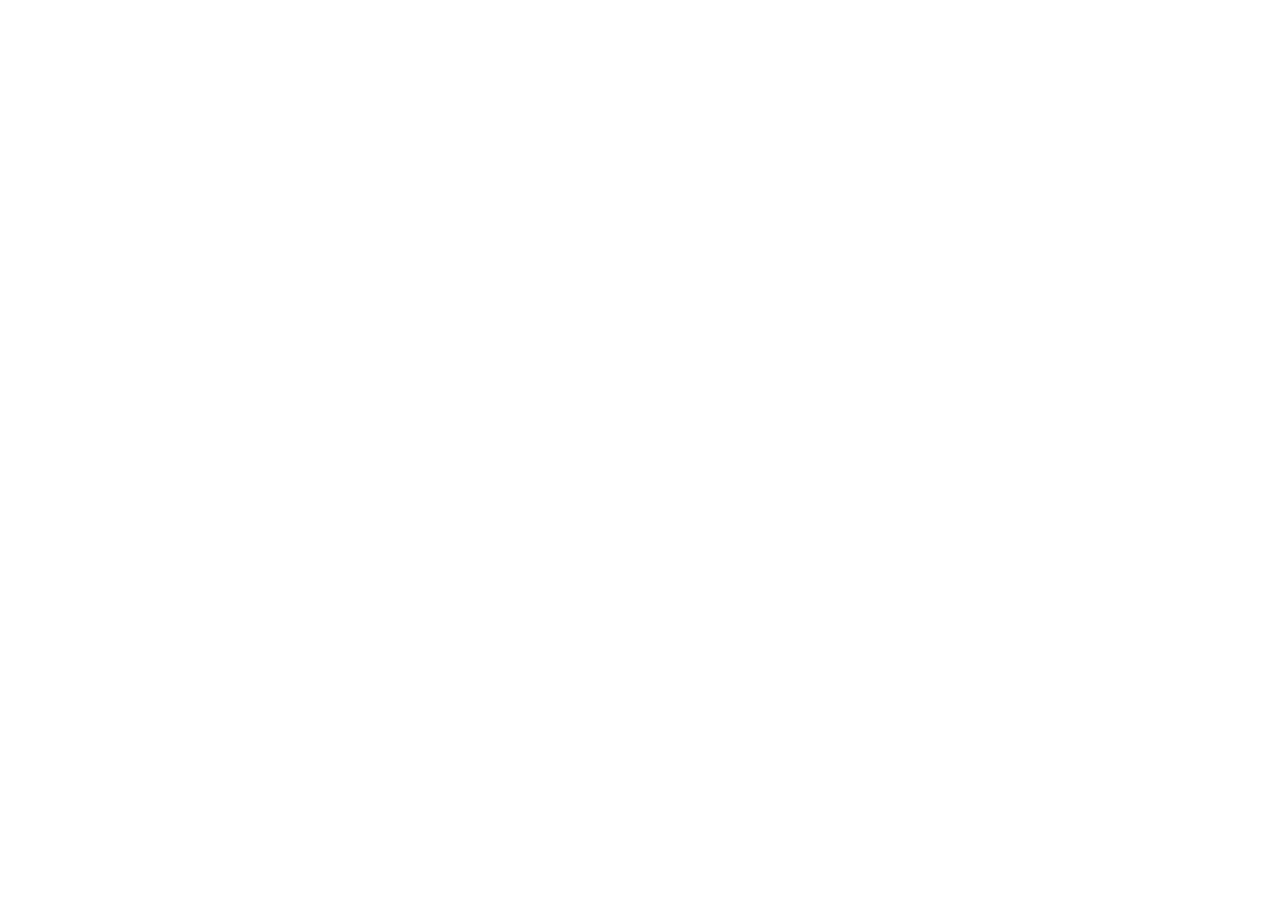
==== commit 04a881e9: "Redirect to stazzo.app" ====
--- a/index.html
+++ b/index.html
@@ -2,36 +2,23 @@
 <html lang="en">
 <head>
   <meta charset="utf-8">
-  <meta name="viewport" content="width=device-width, initial-scale=1, viewport-fit=cover">
-  <meta name="theme-color" content="#121411">
-  <meta name="robots" content="noindex">
-  <title>Team Stats</title>
-  <link rel="icon" type="image/png" href="favicon.png">
-  <link rel="apple-touch-icon" href="apple-touch-icon.png">
-  <link rel="manifest" href="manifest.json">
-  <meta name="apple-mobile-web-app-capable" content="yes">
-  <meta name="apple-mobile-web-app-status-bar-style" content="black-translucent">
-  <meta name="apple-mobile-web-app-title" content="Team Stats">
+  <meta name="viewport" content="width=device-width, initial-scale=1">
+  <title>Team Stats is now Stazzo</title>
   <script>
-    // Hosts like GitHub Pages let browsers keep old copies for up to 10 minutes, so load the latest
-    // styles, config and code every time (otherwise an update wouldn't show right away).
-    var css = document.createElement("link");
-    css.rel = "stylesheet";
-    css.href = "styles.css?v=" + Date.now();
-    document.head.appendChild(css);
+    // Team Stats is now Stazzo, at its own address. Keep the page, invite (?t=…) and #route so old links still work.
+    var NEW_SITE = "https://stazzo.app/";
+    var path = location.pathname.replace(/^\/team-stats\/?/, "");
+    location.replace(NEW_SITE + path + location.search + location.hash);
   </script>
-  <noscript><link rel="stylesheet" href="styles.css"></noscript>
+  <style>
+    body { font: 17px/1.5 -apple-system, system-ui, sans-serif; max-width: 520px; margin: 60px auto; padding: 0 16px; }
+  </style>
 </head>
 <body>
-  <div id="app" aria-live="polite"></div>
-  <script>
-    (function load(files) {
-      if (!files.length) return;
-      var s = document.createElement("script");
-      s.src = files[0] + "?v=" + Date.now();
-      s.onload = function () { load(files.slice(1)); };
-      document.body.appendChild(s);
-    })(["config.js", "engine.js", "book.js", "scorer.js", "app.js"]);
-  </script>
+  <h1>Team Stats is now Stazzo</h1>
+  <p>Opening the new address… If nothing happens, <a id="go" href="#">tap here</a>.</p>
+  <p>Saved Team Stats to your home screen? Open the new address in Safari, tap Share → Add to Home Screen, and delete
+    the old icon. You'll sign in once more there.</p>
+  <script>document.getElementById("go").href = NEW_SITE;</script>
 </body>
 </html>
